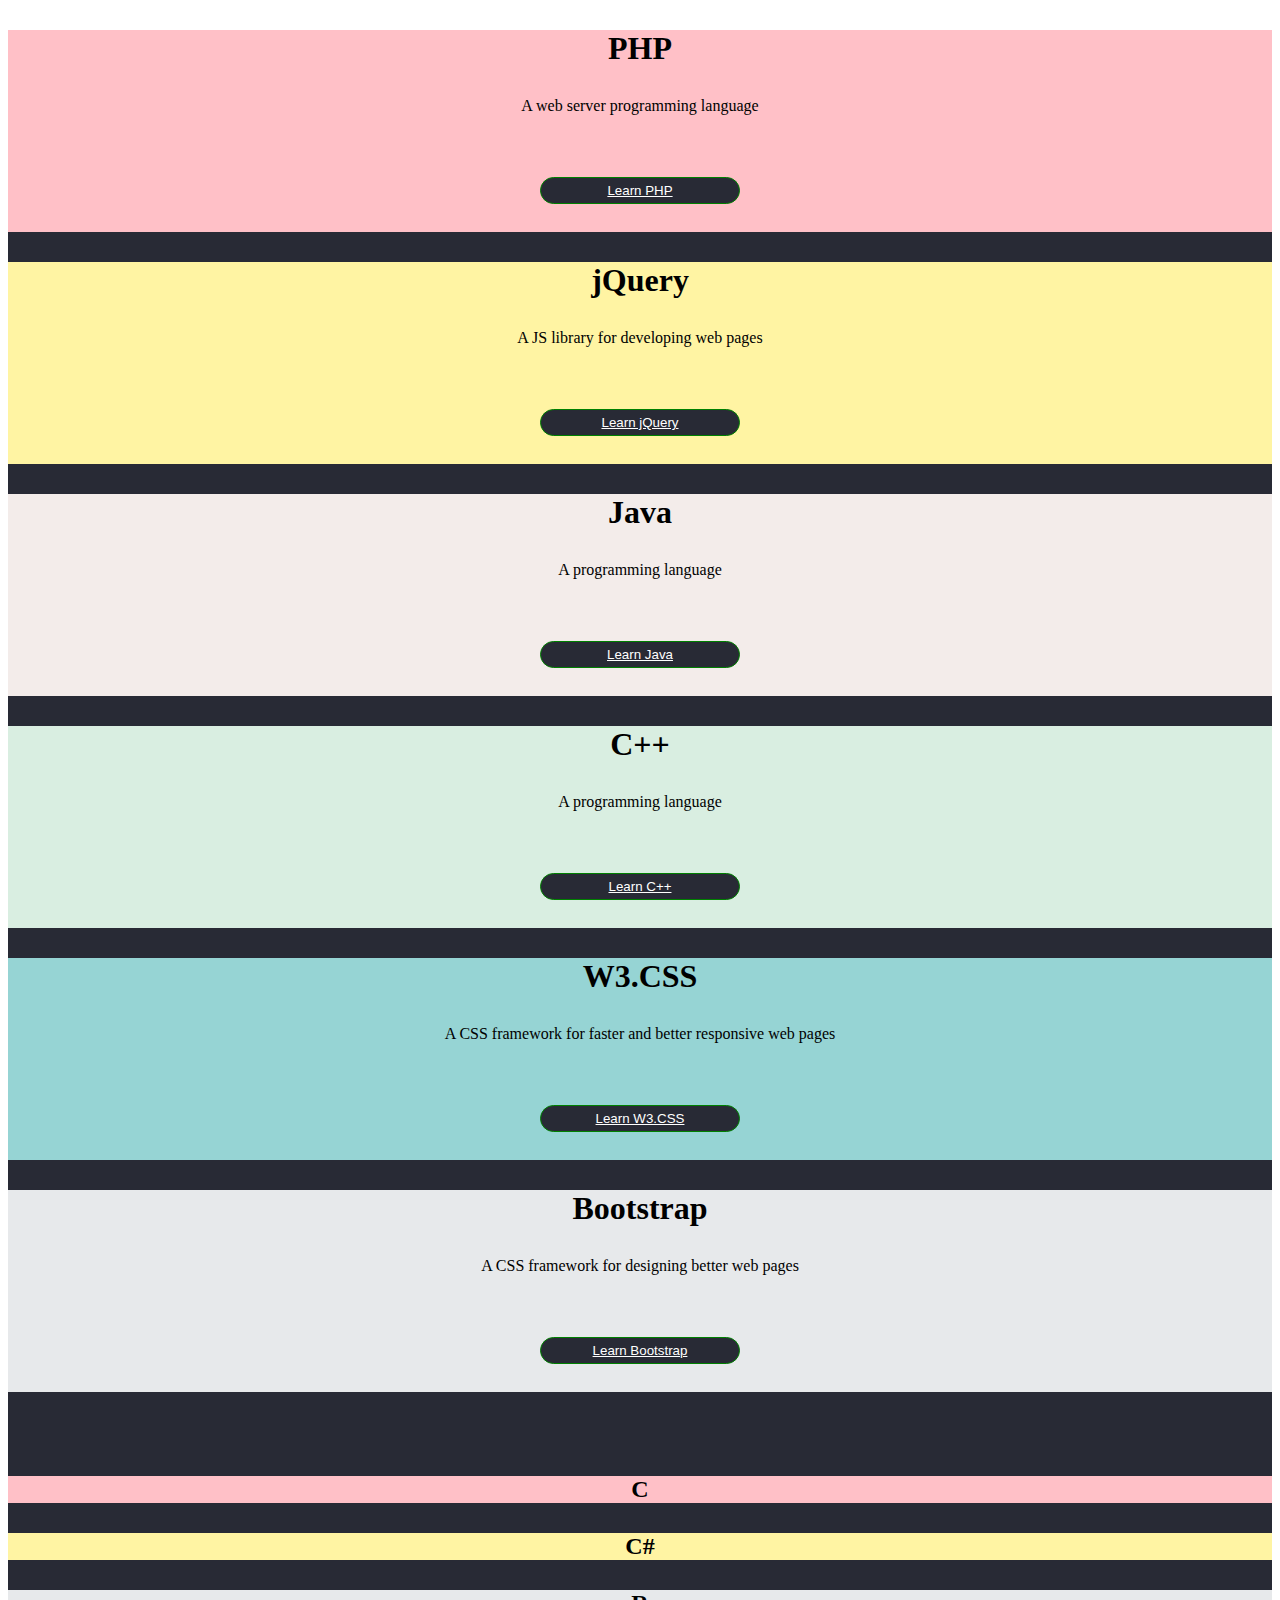
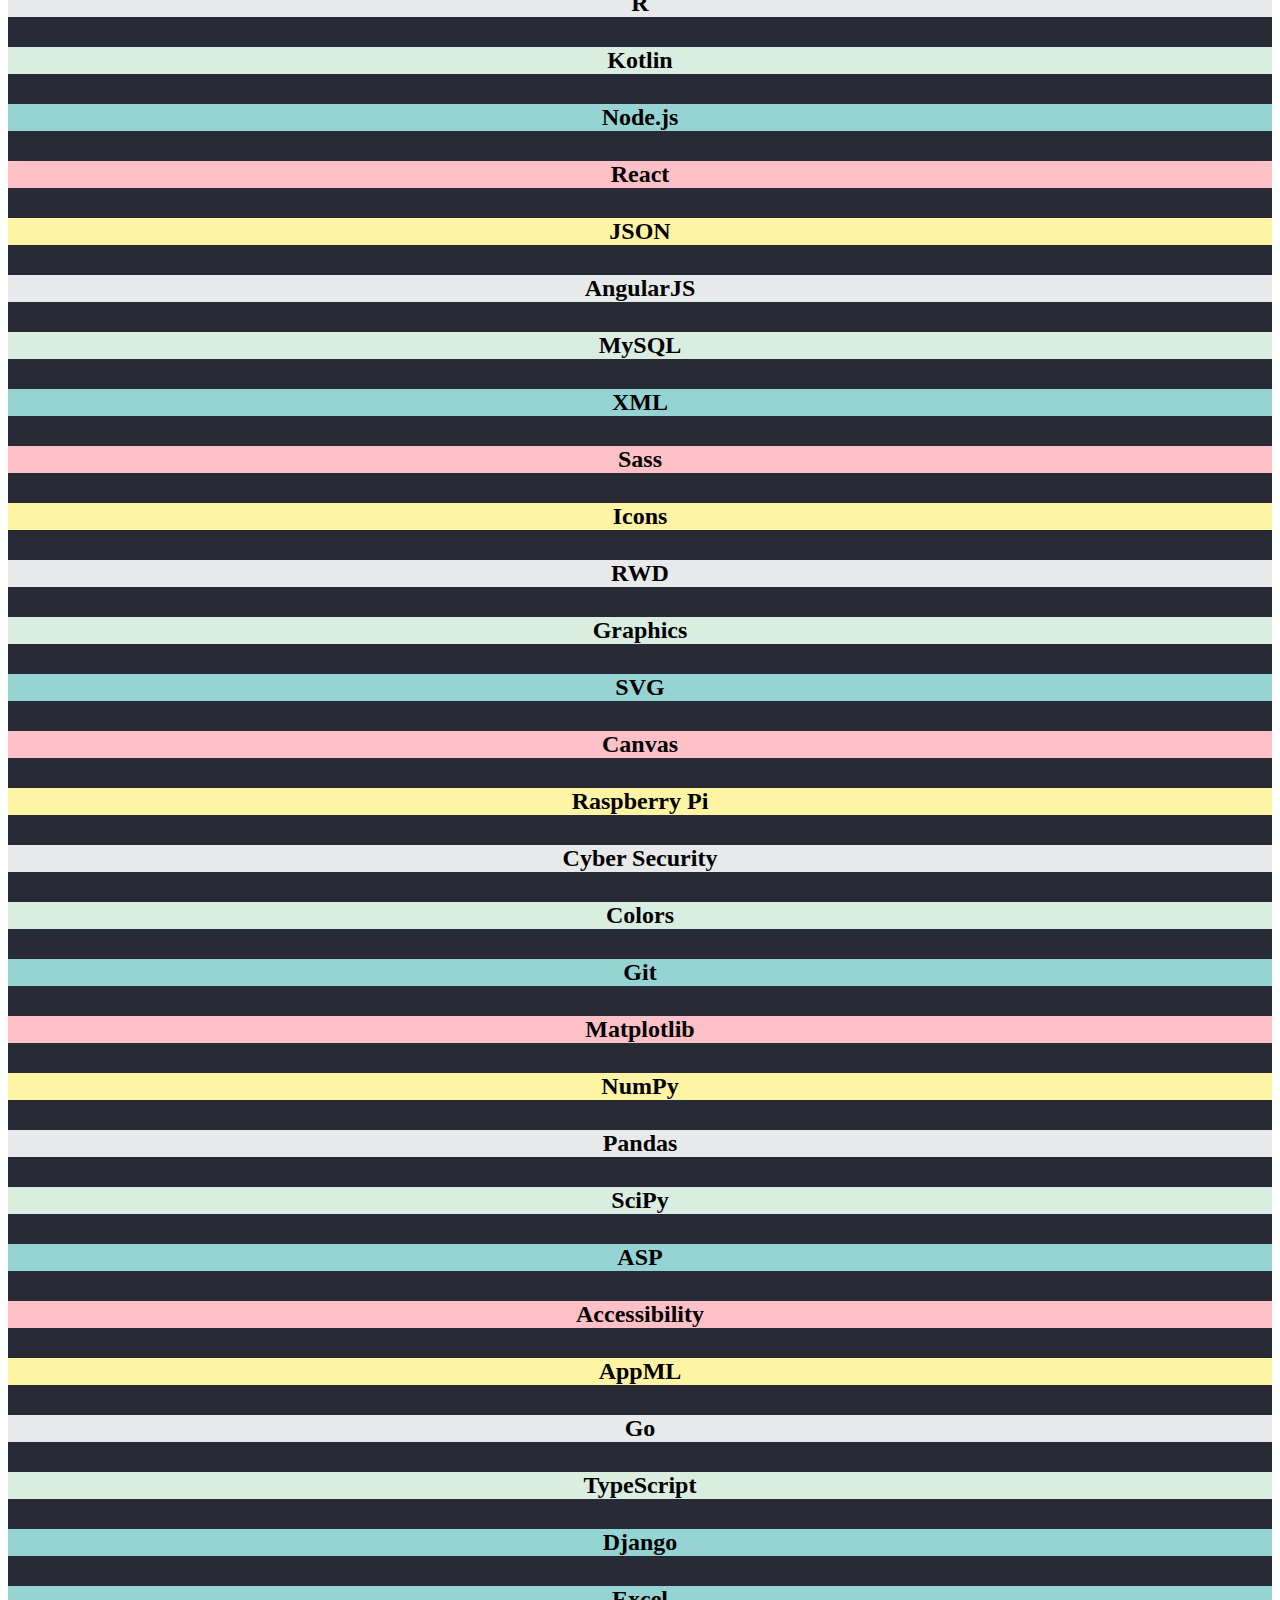
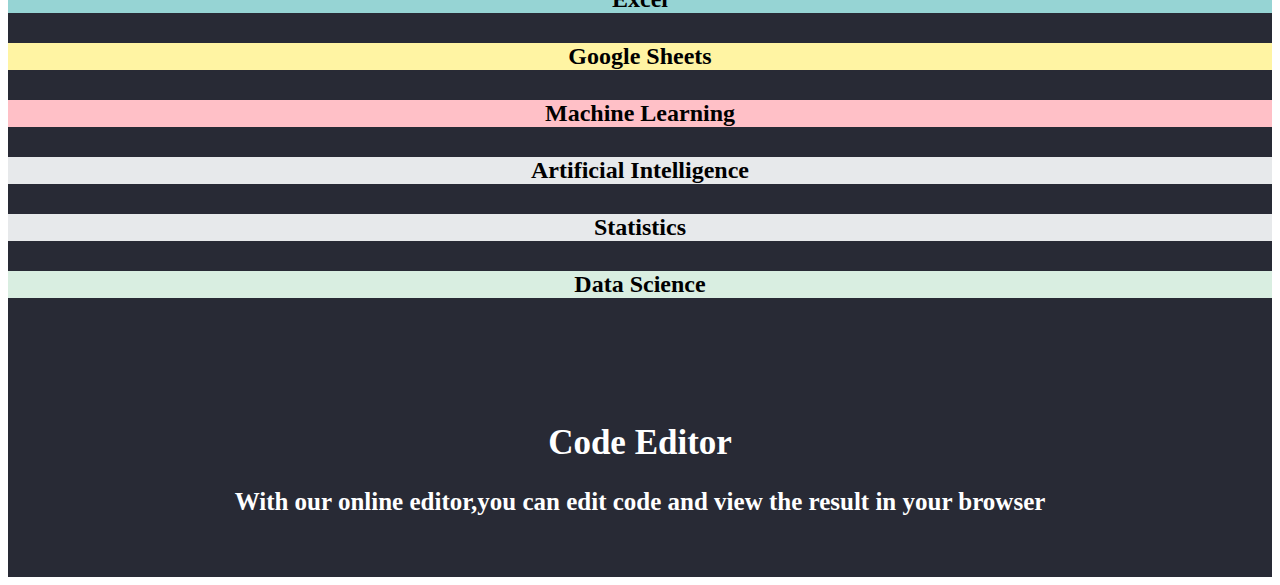
==== home-body.html @ 0adcfb4c "Major changes (sidebar)" ====
<!doctype html>
<html lang="en">
<head>
	<!-- Required meta tags -->
	<meta charset="utf-8">
	<meta name="viewport" content="width=device-width, initial-scale=1">

	<!-- Bootstrap CSS -->
	<link href="https://cdn.jsdelivr.net/npm/bootstrap@5.0.2/dist/css/bootstrap.min.css" rel="stylesheet" integrity="sha384-EVSTQN3/azprG1Anm3QDgpJLIm9Nao0Yz1ztcQTwFspd3yD65VohhpuuCOmLASjC" crossorigin="anonymous">

	<title>Hello, world!</title>
	<link rel="stylesheet" href="bootstrap.min.css">
	<link rel="stylesheet" href="css/stylesheet.css">
</head>
<body>
	<!--container start -->
	<div class="container-flued">
		<div style="background-color: rgb(40, 42, 53);" class="row section-2">
		<!--element 1 -->
			<div class="col-lg-6 col-md-12 col-sm-12">
				<center>
					<div style=" background-color: #FFC0C7;" class="card" >
					<h1 style="margin:30px; ">PHP</h1>
					<p>A web server programming language</p>
					<br><br>
					<button style="margin:10px 0px; width:200px; background:#282A35; border:1px solid green; border-radius:20px;  color:white; padding:5px 40px;"><a style="color:white" href="#">Learn PHP</a></button><br><br>
					</div>
				</center>
				<!--element 1 end-->
			</div>
			
			<!--element 2 -->
			<div class="col-lg-6 col-md-12 col-sm-12">
				<center>
					<div style="   background-color: rgb(255, 244, 163) !important;" class="card" >
					<h1 style="margin:30px; ">jQuery</h1>
					<p>A JS library for developing web pages</p>
					<br><br>
					<button style="margin:10px 0px; width:200px; background:#282A35; border:1px solid green; border-radius:20px;  color:white; padding:5px 40px;"><a style="color:white" href="#">Learn jQuery</a></button><br><br>
					</div>
				</center>
				<!--element 2 end-->
			</div>
			
			<!--element 3 -->
			<div class="col-lg-6 col-md-12 col-sm-12">
				<center>
					<div style=" background-color: #F3ECEA;" class="card" >
					<h1 style="margin:30px; ">Java</h1>
					<p>A programming language</p>
					<br><br>
					<button style="margin:10px 0px; width:200px; background:#282A35; border:1px solid green; border-radius:20px;  color:white; padding:5px 40px;"><a style="color:white" href="#">Learn Java</a></button><br><br>
					</div>
				</center>
				<!--element 3 end-->
			</div>
			
			<!--element 4 -->
			<div class="col-lg-6 col-md-12 col-sm-12">
				<center>
					<div style=" background-color: #D9EEE1;" class="card" >
					<h1 style="margin:30px; ">C++</h1>
					<p>A programming language</p>
					<br><br>
					<button style="margin:10px 0px; width:200px; background:#282A35; border:1px solid green; border-radius:20px;  color:white; padding:5px 40px;"><a style="color:white" href="#">Learn C++</a></button><br><br>
					</div>
				</center>
				<!--element 4 end-->
			</div>
			
			<!--element 5 -->
			<div class="col-lg-6 col-md-6 col-sm-12">
				<center>
					<div style="     background-color: #96D4D4;" class="card" >
					<h1 style="margin:30px; ">W3.CSS</h1>
					<p>A CSS framework for faster and better responsive web pages</p>
					<br><br>
					<button style="margin:10px 0px; width:200px; background:#282A35; border:1px solid green; border-radius:20px;  color:white; padding:5px 40px;"><a style="color:white" href="#">Learn W3.CSS</a></button><br><br>
					</div>
				</center>
				<!--element 5 end-->
			</div>
			
			<!--element 6 -->
			<div class="col-lg-6 col-md-6 col-sm-12">
				<center>
					<div style="  background-color: #E7E9EB;" class="card" >
					<h1 style="margin:30px; ">Bootstrap</h1>
					<p>A CSS framework for designing better web pages</p>
					<br><br>
					<button style="margin:10px 0px; width:200px; background:#282A35; border:1px solid green; border-radius:20px;  color:white; padding:5px 40px;"><a style="color:white" href="#">Learn Bootstrap</a></button><br><br>
					</div>
				</center>
				<!--element 6 end-->
			</div>
			
			<!--empty-->
			<div class="col-lg-12 col-md-12 col-sm-12 style="height:100px;">
				<br></br></br>
				<!--emtpy element end-->
			</div>
			
			<!--element 7 -->
			<div class="col-lg-6 col-md-6 col-sm-12">
				<center>
					<div style="  background-color: #FFC0C7;" class="course" >
					<h2 style="margin:30px; ">C</h2>
				</div>
				</center>
				<!--element 7 end-->
			</div>
			
			<!--element 8-->
			<div class="col-lg-6 col-md-6 col-sm-12">
				<center>
					<div style="  background-color: rgb(255, 244, 163)" class="course" >
					<h2 style="margin:30px; ">C#</h2>
				</div>
				</center>
				<!--element 8 end-->
			</div>
			
			<!--element 9 -->
			<div class="col-lg-3 col-md-6 col-sm-12">
				<center>
					<div style="  background-color: #E7E9EB;" class="course" >
					<h2 style="margin:30px; ">R</h2>
				</div>
				</center>
				<!--element 9 end-->
			</div>
				
			<!--element 10 -->
			<div class="col-lg-3 col-md-6 col-sm-12">
				<center>
					<div style="  background-color: #D9EEE1;" class="course" >
					<h2 style="margin:30px; ">Kotlin</h2>
				</div>
				</center>
				<!--element 10 end-->
			</div>
			
			<!--element 11 -->
			<div class="col-lg-3 col-md-6 col-sm-12">
				<center>
					<div style="  background-color: #96D4D4;" class="course" >
					<h2 style="margin:30px; ">Node.js</h2>
				</div>
				</center>
				<!--element 11 end-->
			</div>

			<!--element 12 -->
			<div class="col-lg-3 col-md-6 col-sm-12">
				<center>
					<div style="  background-color: #FFC0C7;" class="course" >
					<h2 style="margin:30px; ">React</h2>
				</div>
				</center>
				<!--element 12 end-->
			</div>
				
			<!--element 13 -->
			<div class="col-lg-3 col-md-6 col-sm-12">
				<center>
					<div style="  background-color: rgb(255, 244, 163)" class="course" >
					<h2 style="margin:30px; ">JSON</h2>
				</div>
				</center>
				<!--element 13 end-->
			</div>
			
			<!--element 14 -->
			<div class="col-lg-3 col-md-6 col-sm-12">
				<center>
					<div style="  background-color: #E7E9EB;" class="course" >
					<h2 style="margin:30px; ">AngularJS</h2>
				</div>
				</center>
				<!--element 14 end-->
			</div>
			
			<!--element 15 -->
			<div class="col-lg-3 col-md-6 col-sm-12">
				<center>
					<div style="  background-color: #D9EEE1;" class="course" >
					<h2 style="margin:30px; ">MySQL</h2>
				</div>
				</center>
				<!--element 15 end-->
			</div>
			
			<!--element 16 -->
			<div class="col-lg-3 col-md-6 col-sm-12">
				<center>
					<div style="  background-color: #96D4D4;" class="course" >
					<h2 style="margin:30px; ">XML</h2>
				</div>
				</center>
				<!--element 16 end-->
			</div>
			
			<!--element 17 -->
			<div class="col-lg-3 col-md-6 col-sm-12">
				<center>
					<div style="  background-color: #FFC0C7;" class="course" >
					<h2 style="margin:30px; ">Sass</h2>
				</div>
				</center>
				<!--element 17 end-->
			</div>
			
			<!--element 18 -->
			<div class="col-lg-3 col-md-6 col-sm-12">
				<center>
					<div style="  background-color: rgb(255, 244, 163)" class="course" >
					<h2 style="margin:30px; ">Icons</h2>
				</div>
				</center>
				<!--element 18 end-->
			</div>
			
			<!--element 19 -->
			<div class="col-lg-3 col-md-6 col-sm-12">
				<center>
					<div style="  background-color: #E7E9EB;" class="course" >
					<h2 style="margin:30px; ">RWD</h2>
				</div>
				</center>
				<!--element 19 end-->
			</div>
			
			<!--element 20 -->
			<div class="col-lg-3 col-md-6 col-sm-12">
				<center>
					<div style="  background-color: #D9EEE1;" class="course" >
					<h2 style="margin:30px; ">Graphics</h2>
				</div>
				</center>
				<!--element 20 end-->
			</div>
			
			<!--element 21 -->
			<div class="col-lg-3 col-md-6 col-sm-12">
				<center>
					<div style="  background-color: #96D4D4;" class="course" >
					<h2 style="margin:30px; ">SVG</h2>
				</div>
				</center>
				<!--element 21 end-->
			</div>
			
			<!--element 22 -->
			<div class="col-lg-3 col-md-6 col-sm-12">
				<center>
					<div style="  background-color: #FFC0C7;" class="course" >
					<h2 style="margin:30px; ">Canvas</h2>
				</div>
				</center>
				<!--element 22 end-->
			</div>
			
			<!--element 23 -->
			<div class="col-lg-3 col-md-6 col-sm-12">
				<center>
					<div style="  background-color: rgb(255, 244, 163)" class="course" >
					<h2 style="margin:30px; ">Raspberry Pi</h2>
				</div>
				</center>
				<!--element 23 end-->
			</div>
			
			<!--element 24 -->
			<div class="col-lg-3 col-md-6 col-sm-12">
				<center>
					<div style="  background-color: #E7E9EB;" class="course" >
					<h2 style="margin:30px; ">Cyber Security</h2>
				</div>
				</center>
				<!--element 24 end-->
			</div>
			
			<!--element 25 -->
			<div class="col-lg-3 col-md-6 col-sm-12">
				<center>
					<div style="  background-color: #D9EEE1;" class="course" >
					<h2 style="margin:30px; ">Colors</h2>
				</div>
				</center>
				<!--element 25 end-->
			</div>
			
			<!--element 26 -->
			<div class="col-lg-3 col-md-6 col-sm-12">
				<center>
					<div style="  background-color:#96D4D4;" class="course" >
					<h2 style="margin:30px; ">Git</h2>
				</div>
				</center>
				<!--element 26 end-->
			</div>
			
			<!--element 27 -->
			<div class="col-lg-3 col-md-6 col-sm-12">
				<center>
					<div style="  background-color: #FFC0C7;" class="course" >
					<h2 style="margin:30px; ">Matplotlib</h2>
				</div>
				</center>
				<!--element 27 end-->
			</div>
			
			<!--element 28 -->
			<div class="col-lg-3 col-md-6 col-sm-12">
				<center>
					<div style="  background-color:rgb(255, 244, 163)" class="course" >
					<h2 style="margin:30px; ">NumPy</h2>
				</div>
				</center>
				<!--element 28 end-->
			</div>
			
			<!--element 29 -->
			<div class="col-lg-3 col-md-6 col-sm-12">
				<center>
					<div style="  background-color: #E7E9EB;" class="course" >
					<h2 style="margin:30px; ">Pandas</h2>
				</div>
				</center>
				<!--element 29 end-->
			</div>
			
			<!--element 30 -->
			<div class="col-lg-3 col-md-6 col-sm-12">
				<center>
					<div style="  background-color: #D9EEE1;" class="course" >
					<h2 style="margin:30px; ">SciPy</h2>
				</div>
				</center>
				<!--element 30 end-->
			</div>
			
			<!--element 31-->
			<div class="col-lg-3 col-md-6 col-sm-12">
				<center>
					<div style="  background-color: #96D4D4;" class="course" >
					<h2 style="margin:30px; ">ASP</h2>
				</div>
				</center>
				<!--element 31 end-->
			</div>
			
			<!--element 32 -->
			<div class="col-lg-3 col-md-6 col-sm-12">
				<center>
					<div style="  background-color: #FFC0C7;" class="course" >
					<h2 style="margin:30px; ">Accessibility</h2>
				</div>
				</center>
				<!--element 32 end-->
			</div>
			
			<!--element 33 -->
			<div class="col-lg-3 col-md-6 col-sm-12">
				<center>
					<div style="  background-color: rgb(255, 244, 163)" class="course" >
					<h2 style="margin:30px; ">AppML</h2>
				</div>
				</center>
				<!--element 33 end-->
			</div>
			
			<!--element 34 -->
			<div class="col-lg-3 col-md-6 col-sm-12">
				<center>
					<div style="  background-color: #E7E9EB;" class="course" >
					<h2 style="margin:30px; ">Go</h2>
				</div>
				</center>
				<!--element 34 end-->
			</div>
			
			<!--element 35 -->
			<div class="col-lg-3 col-md-6 col-sm-12">
				<center>
					<div style="  background-color: #D9EEE1;" class="course" >
					<h2 style="margin:30px; ">TypeScript</h2>
				</div>
				</center>
				<!--element 35 end-->
			</div>
			
			<!--element 36-->
			<div class="col-lg-3 col-md-6 col-sm-12">
				<center>
					<div style="  background-color: #96D4D4;" class="course" >
					<h2 style="margin:30px; ">Django</h2>
				</div>
				</center>
				<!--element 36 end-->
			</div>
			
			<!--element 37 -->
			<div class="col-lg-6 col-md-12 col-sm-12">
				<center>
					<div style="  background-color: #96D4D4;" class="course" >
					<h2 style="margin:30px; ">Excel</h2>
				</div>
				</center>
				<!--element 37 end-->
			</div>
			
			<!--element 38 -->
			<div class="col-lg-6 col-md-6 col-sm-12">
				<center>
					<div style="  background-color: rgb(255, 244, 163)" class="course" >
					<h2 style="margin:30px; ">Google Sheets</h2>
				</div>
				</center>
				<!--element 38 end-->
			</div>
			
			<!--element 39 -->
			<div class="col-lg-6 col-md-12 col-sm-12">
				<center>
					<div style="  background-color: #FFC0C7;" class="course" >
					<h2 style="margin:30px; ">Machine Learning</h2>
				</div>
				</center>
				<!--element 39 end-->
			</div>
			
			<!--element 40-->
			<div class="col-lg-6 col-md-12 col-sm-12">
				<center>
					<div style="  background-color: #E7E9EB;" class="course" >
					<h2 style="margin:30px; ">Artificial Intelligence</h2>
				</div>
				</center>
				<!--element 40 end-->
			</div>
			
			<!--element 42 -->
			<div class="col-lg-6 col-md-12 col-sm-12">
				<center>
					<div style="  background-color: #E7E9EB;" class="course" >
					<h2 style="margin:30px; ">Statistics</h2>
				</div>
				</center>
				<!--element 42 end-->
			</div>
			
			<!--element 43 -->
			<div class="col-lg-6 col-md-12 col-sm-12">
				<center>
					<div style="  background-color: #D9EEE1;" class="course" >
					<h2 style="margin:30px; ">Data Science</h2>
				</div>
				</center>
				<!--element 43 end-->
			</div>
			
			<!--empty element -->
			<div class="col-lg-6 col-md-12 col-sm-12">
				<br><br><br><br>
				<!--element end-->
			</div>	
			
			<div class="col-lg-12 col-md-12 col-sm-12">
				<center>
					<h1 style="color:white; font-size:35px; font-weight:bold;">Code Editor</h1>
					<p style="color:white; font-size:25px; font-weight:bold;">With our online editor,you can edit code and view the result in your browser</p>
				</center>
				<!--element 43 end-->
			</div>
				
			<!--empty element -->
			<div class="col-lg-6 col-md-12 col-sm-12">
				<br><br>
				<!--element end-->
			</div>
			<!--end-->
		</div>
	</div>
	<script src="https://cdn.jsdelivr.net/npm/@popperjs/core@2.11.5/dist/umd/popper.min.js" integrity="sha384-Xe+8cL9oJa6tN/veChSP7q+mnSPaj5Bcu9mPX5F5xIGE0DVittaqT5lorf0EI7Vk" crossorigin="anonymous"></script>
  	<script src="https://cdn.jsdelivr.net/npm/bootstrap@5.2.0/dist/js/bootstrap.min.js" integrity="sha384-ODmDIVzN+pFdexxHEHFBQH3/9/vQ9uori45z4JjnFsRydbmQbmL5t1tQ0culUzyK" crossorigin="anonymous"></script>

</body>

</html>
---- css/stylesheet.css ----
nav{
    height:80px;
    color: black;
    }

.login{
    width:120px;
    border-radius:20px;
    font-weight: 600;
    background:rgb(6,138,63);
    color:white;
    border:1px solid white;
    text-align:center;
}
.login:hover{
    background-color:green;
}
    
.website-url{
    width:120px;
    font-weight: 600;
    color:black;
    border:1px solid white;
    border-radius:20px;
    text-align:center;
}
.website-url:hover{
    background-color:green;
}
    
.certificate{
    width:120px;
    border-radius:20px;
    font-weight: 600;
    background:pink;
    color:black;
    border:1px solid white;
    text-align:center;
}
.certificate:hover{
    background-color:green;
}
.pro
{
    
    width:120px;
    font-weight: 600;
    color:black;
    border:1px solid white;
    border-radius:20px;
    text-align:left;
}
.pro:hover{
    background-color:green;
}

    
 .logo{
    width:45px;
    position:relative;
    left:16px;
    top:3px;
}
.ul-list-one{
    
    position:relative;
    left:25px;
}
.ul-list-one{
    
    margin:0px;
}
.ul-list-one li{
        font-weight:500;
        font-size:20px;
        
}
.ul-list-one li:hover{
    background-color:green;
    color:white;
}
.ul-list-two li a img:hover{
    color:green;
}
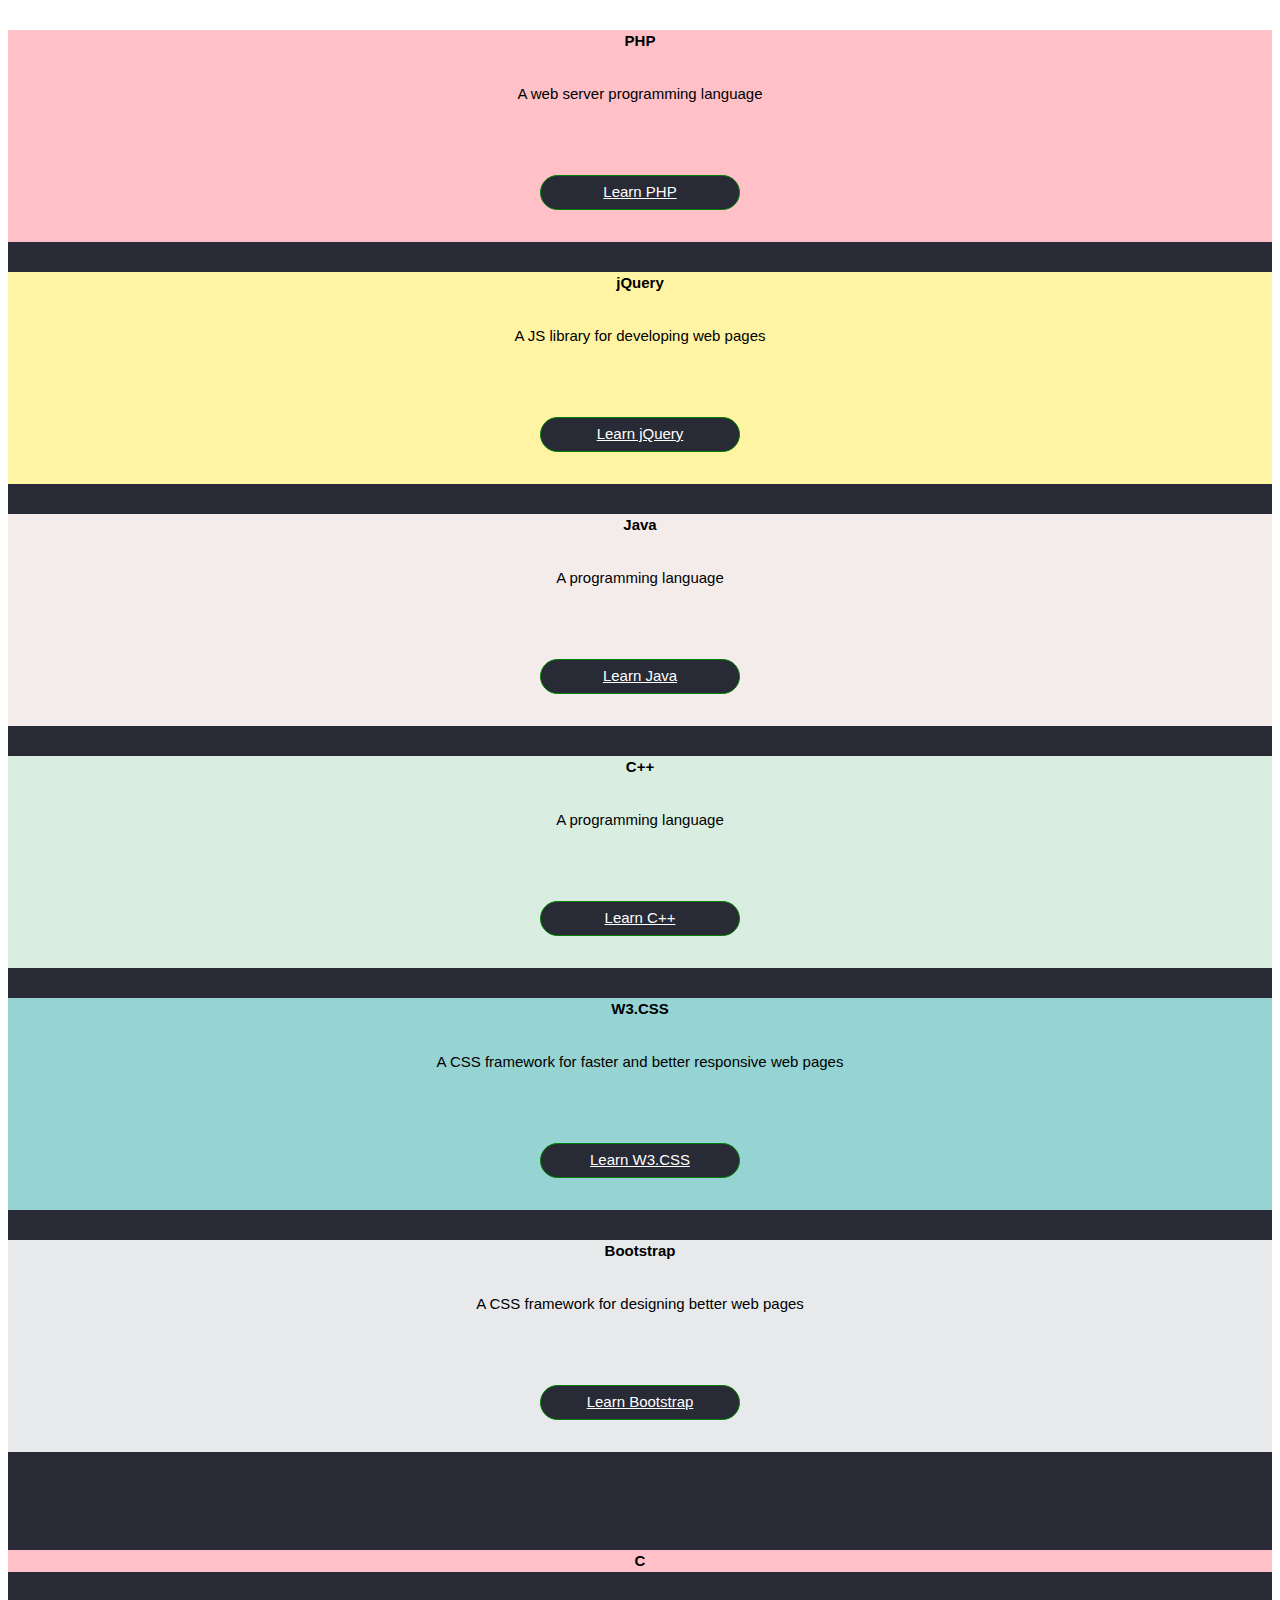
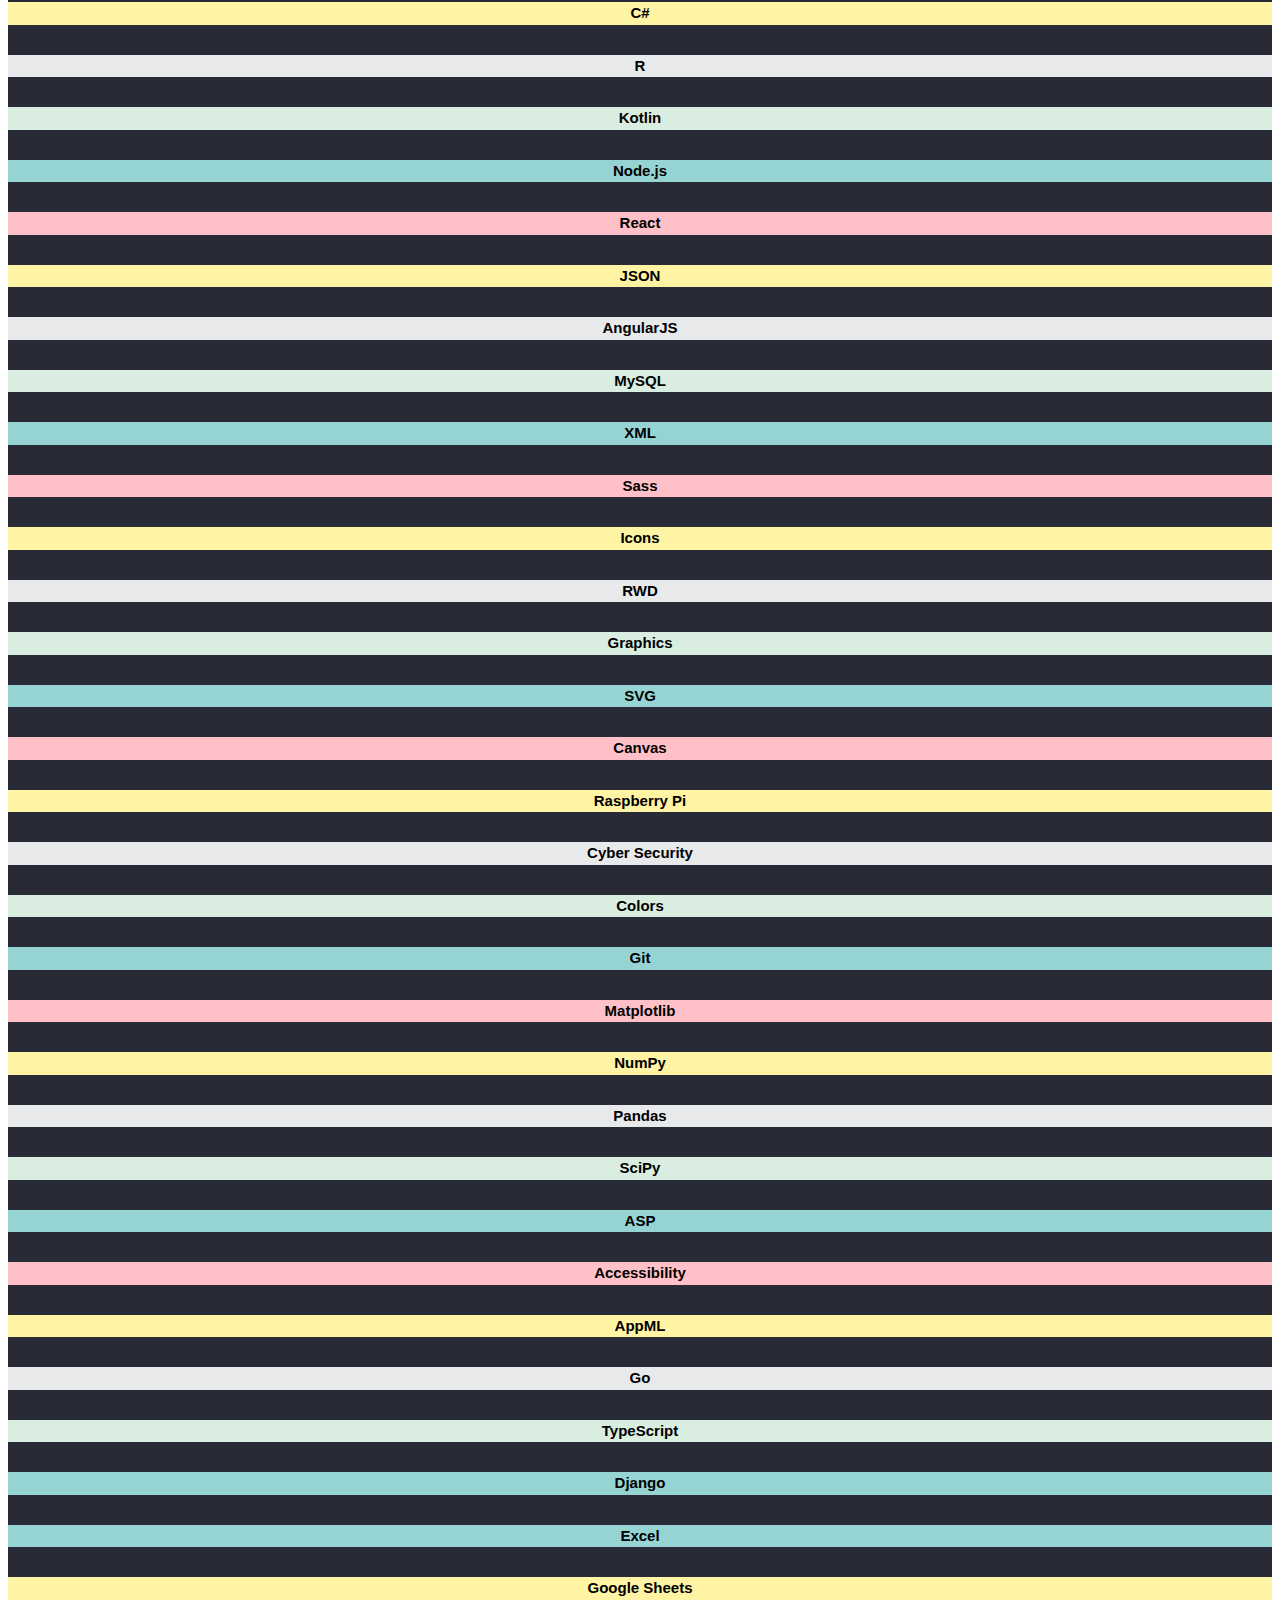
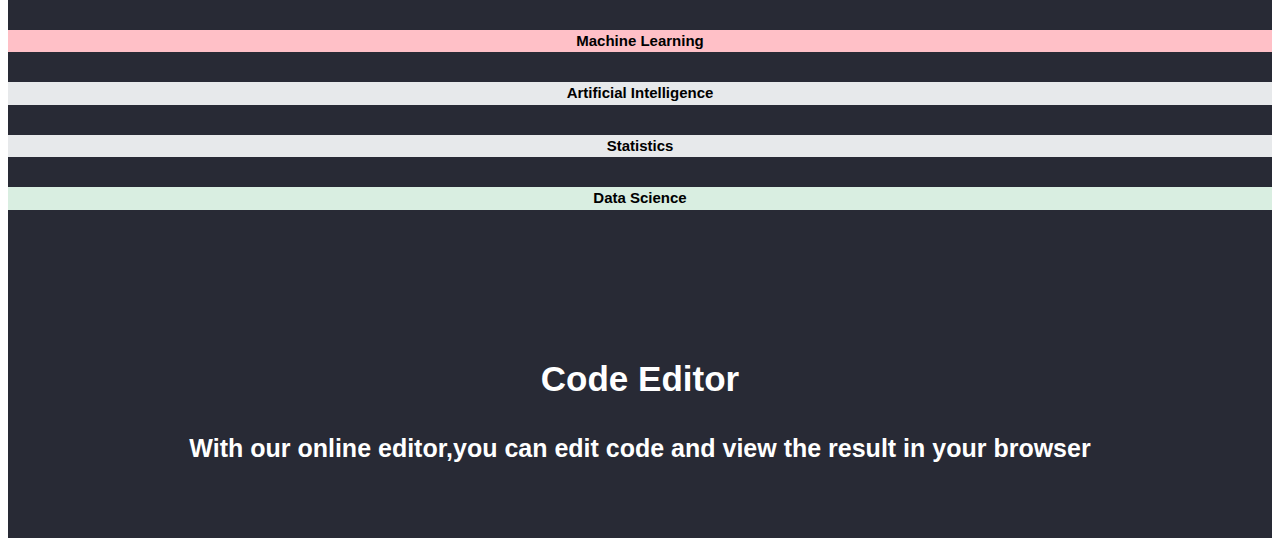
==== commit cb60ca09: "added right sidebar" ====
--- a/home-body.html
+++ b/home-body.html
@@ -10,7 +10,7 @@
 
 	<title>Hello, world!</title>
 	<link rel="stylesheet" href="bootstrap.min.css">
-	<link rel="stylesheet" href="css/stylesheet.css">
+	<link rel="stylesheet" href="css/style.css">
 </head>
 <body>
 	<!--container start -->
--- a/css/style.css
+++ b/css/style.css
@@ -0,0 +1,306 @@
+*{
+  font-family: Verdana,sans-serif;
+  font-size: 15px;
+  line-height: 1.5;
+}
+
+a{
+  color: black;
+  text-decoration: underline;
+}
+
+.nav{
+  color: black;
+  display: block;
+}
+
+.login{
+  width:120px;
+  border-radius:20px;
+  font-weight: 600;
+  background:rgb(6,138,63);
+  color:white;
+  border:1px solid white;
+  text-align:center;
+}
+
+.login:hover{
+  background-color:green;
+}
+    
+.website-url{
+  width:120px;
+  font-weight: 600;
+  color:black;
+  border:1px solid white;
+  border-radius:20px;
+  text-align:center;
+}
+
+.website-url:hover{
+  background-color:green;
+}
+    
+.certificate{
+  width:120px;
+  border-radius:20px;
+  font-size: 14px;
+  font-weight: 600;
+  background:pink;
+  color:black;
+  border:1px solid white;
+  text-align:center;
+}
+.certificate:hover{
+  background-color:green;
+}
+
+.pro
+{    
+  width:120px;
+  font-weight: 600;
+  color:black;
+  border:1px solid white;
+  border-radius:20px;
+  text-align:left;
+}
+
+.pro:hover{
+  background-color:green;
+}
+    
+.logo{
+  width:45px;
+  position:relative;
+  left:16px;
+  top:3px;
+}
+
+.ul-list-one{    
+  position:relative;
+  left:25px;
+}
+
+.ul-list-one{
+  margin:0px;
+}
+
+.ul-list-one li{
+  font-weight:500;
+  font-size:20px;
+}
+
+.ul-list-one li:hover{
+  background-color:green;
+  color:white;
+}
+
+.ul-list-two li a img:hover{
+  color:green;
+}
+
+
+.nav-item .two{
+  color: white;
+  margin-left: 0px;
+}
+
+.nav-item .two:hover{
+  background-color: black;
+}
+
+.nav-link .two{
+  color: white;
+  margin-left: 0px;
+}
+
+.topnav-nav{
+  font-size: 17px;
+  background-color: #282A35;
+  color: #f1f1f1;
+  width: 100%;
+  font-family: 'Source Sans Pro', sans-serif; 
+  overflow: hidden;
+}
+
+/* Navbar links */
+.topnav-nav a {
+  float: left;
+  display: block;
+  color: #f2f2f2;
+  text-align: center;
+  text-decoration: none;
+}
+  
+/* The sticky class is added to the navbar with JS when it reaches its scroll position */
+.sticky {
+  position: fixed;
+  top: 0;
+  width: 100%;
+}
+
+/* Add some top padding to the page content to prevent sudden quick movement (as the navigation bar gets a new position at the top of the page (position:fixed and top:0) */
+.sticky + .content {
+  padding-top: 60px;  
+}
+
+.container{
+  margin: 10px 10px;
+}
+
+.buttons{
+  margin-top: 20px;
+}
+
+.btn-primary {
+  --bs-btn-color: #fff;
+  --bs-btn-bg: #04AA6D;
+  --bs-btn-border-color: #04AA6D;
+  --bs-btn-hover-color: #fff;
+  --bs-btn-hover-bg: #04AA6D;
+  --bs-btn-hover-border-color: #04AA6D;
+  --bs-btn-focus-shadow-rgb: 49,132,253;
+  --bs-btn-active-color: #fff;
+  --bs-btn-active-bg: #04AA6D;
+  --bs-btn-active-border-color: #04AA6D;
+  --bs-btn-active-shadow: inset 0 3px 5px rgba(0, 0, 0, 0.125);
+  --bs-btn-disabled-color: #fff;
+  --bs-btn-disabled-bg: #04AA6D;
+  --bs-btn-disabled-border-color: #04AA6D;
+}
+
+.btn
+{
+  background-color: #04AA6D;
+  color: #ffffff;
+  border-color: #04AA6D;
+  font-size: large;
+  font-weight: 1rem;
+  font-size: 18px;
+  padding-left: 25px;
+  padding-right: 25px;
+  font-family: 'Source Sans Pro', sans-serif;
+  margin-top: 6px;
+}
+
+.btn:hover{
+  background-color: #079c66;
+  border-color: #04AA6D;
+}
+
+.btn:active{
+  background-color: #079c66;
+  border-color: #04AA6D;
+}
+
+.bglightgreen{
+  width: 100%;
+  padding: 30px 30px;
+  background-color: #D9EEE1;
+  border-left: none;
+  padding: 32px;
+  margin: 24px;
+
+}
+
+.example{
+  background-color: #E7E9EB;
+  border-radius: 5px;
+  padding: 10px 16px;
+  margin: 20px 0;
+  box-shadow: 0 2px 4px 0rgba(0,0,0,0.16),0 2px 10px 0rgba(0,0,0,0.12)!important;
+}
+
+.example-1{
+  color: #000;
+  background-color: #fff;
+  padding: 8px 16px;
+  margin: 5px 5px;
+}
+
+.example-1 p{
+  margin-top: 1em;
+  margin-bottom: 1em
+}
+
+.note{
+  margin-left: -32px;
+  margin-right: -32px;
+  padding: 16px 32px;
+  border-left: none;
+  background-color: #ffffcc;
+  border-left: 6px solid #ffeb3b;
+  margin-top: 16px;
+  margin-bottom: 16px;
+}
+
+.info{
+  background-color: #D9EEE1;
+  border-left: none;
+  padding: 32px;
+  margin: 24px;
+  margin-left: -32px;
+  margin-right: -32px;
+  margin-top: 16px;
+  margin-bottom: 16px;
+}
+
+#exerciseform{
+  padding: 16px;
+  margin: 32px -20px;
+  background-color: #282A35;
+  color: #ffffff;
+  border-radius: 5px;
+}
+
+.exercisewindow{
+  background-color: #ffffff;
+  padding: 16px;
+  color: #000000;
+}
+
+.exerciseprecontainer {
+  background-color: #E7E9EB;
+  padding: 16px;
+  font-size: 120%;
+  font-family: Consolas,Menlo,"Courier New", Courier, monospace;
+  overflow: auto;
+}
+
+.panel{
+  margin-top: 16px;
+  margin-bottom: 16px;
+  padding: 50px 60px 50px 60px;
+  /* margin-bottom: 125px; */
+  border-radius: 16px;
+  background-color: #282A35;
+  color: #FFC0C7;
+  font-family: 'Source Sans Pro', sans-serif;
+}
+
+.panel h1{
+
+font-size: 50px;
+  margin-top: 1em;
+  margin-bottom: 1em;
+  font-family: 'Source Sans Pro', sans-serif;
+}
+
+.panel p {
+  font-size: 42px;
+  margin-top: 1em;
+  margin-bottom: 1em;
+  font-family: 'Source Sans Pro', sans-serif;
+}
+
+.panel a{
+  border-radius: 50px;
+  margin-top: 50px;
+  font-size: 18px;
+  background-color: #04AA6D;
+  padding: 17px 55px;
+}
+
+.card_style{
+  margin: 0.5rem;
+}